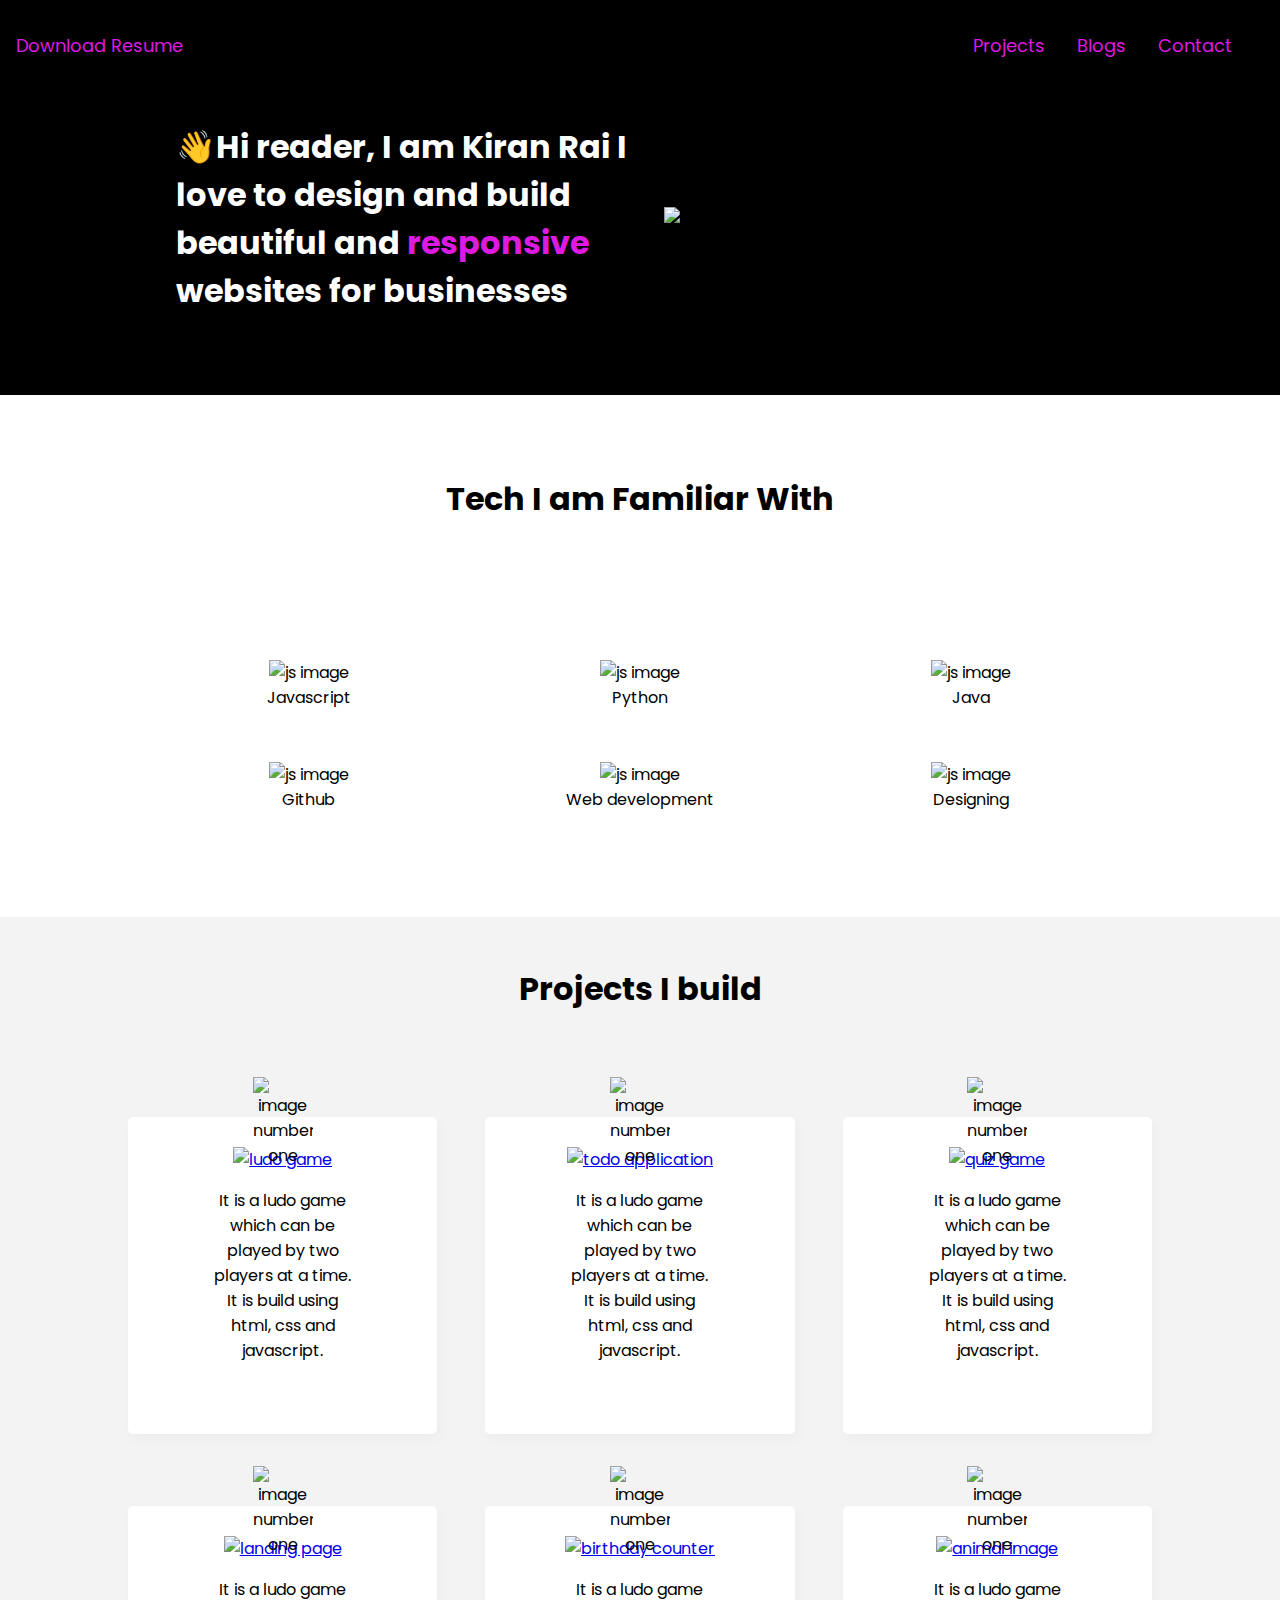
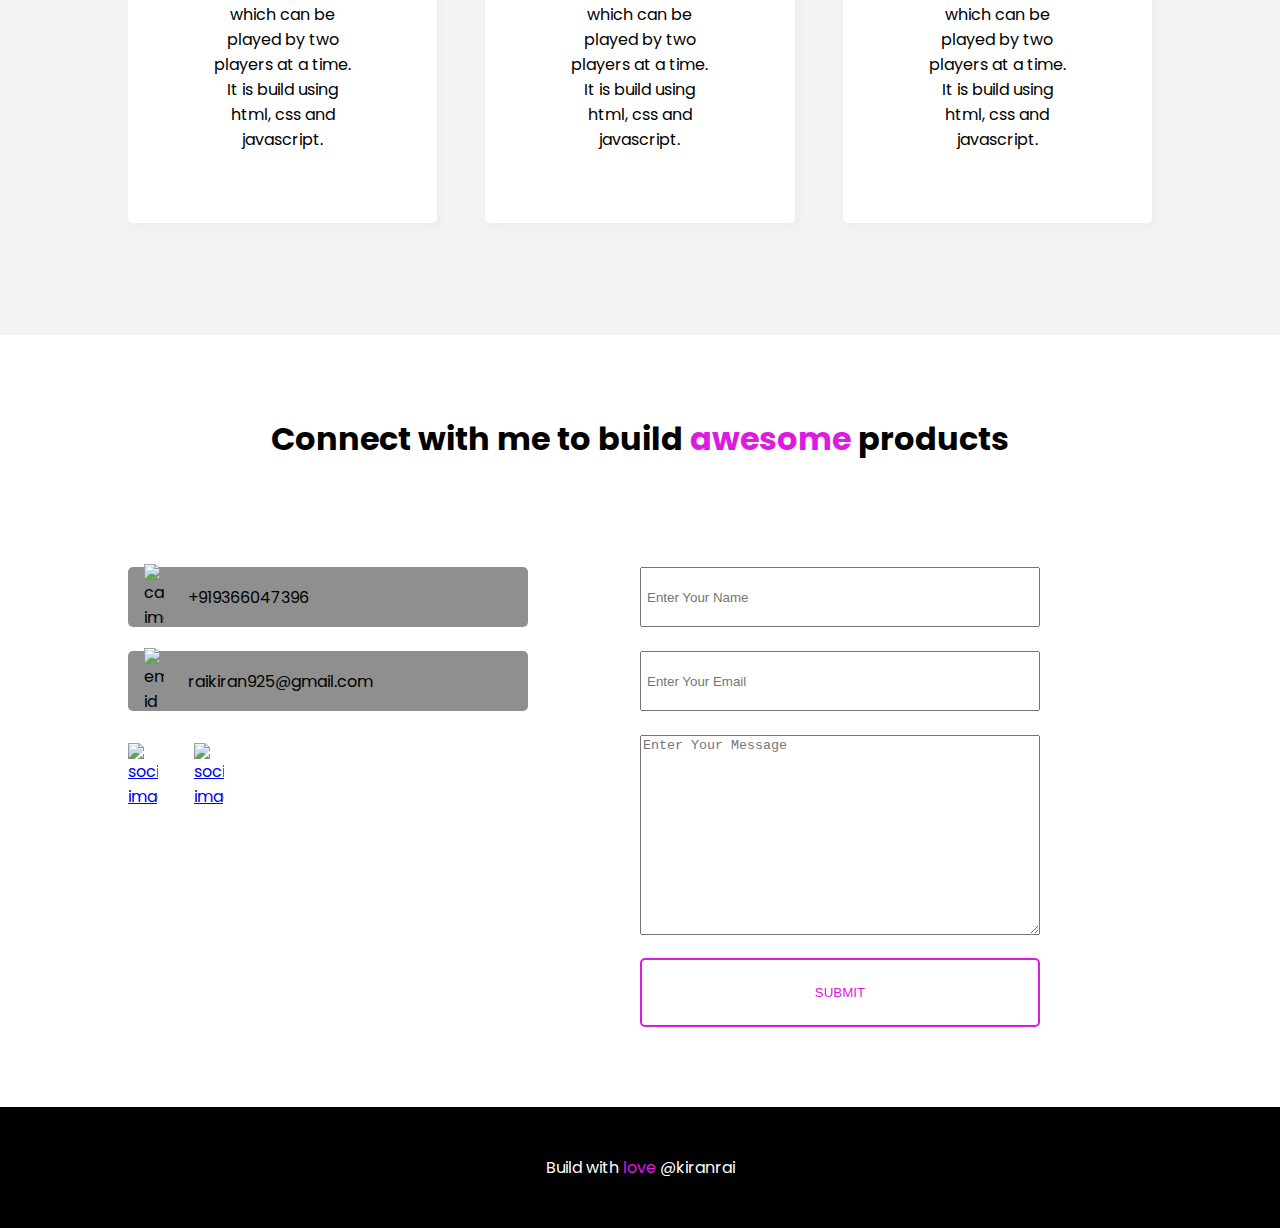
==== index.html @ 129c1e08 "add" ====
<!DOCTYPE html>
<html lang="en">
<head>
    <meta charset="UTF-8">
    <meta http-equiv="X-UA-Compatible" content="IE=edge">
    <meta name="viewport" content="width=device-width, initial-scale=1.0">
    <link rel="stylesheet" href="style.css">
    <title>Kiran Rai</title>
</head>
<body>
    <div class="hero-container">
        <nav>
            <p id="resume"><a href="#">Download Resume</a></p>
            <p id="links">
                <ul>
                    <li><a href="#">Projects</a></li>
                    <li><a href="#">Blogs</a></li>
                    <li><a href="#">Contact</a></li>
                </ul>
            </p>
        </nav>
        <div class="mobile-nav">
         <div id="mobile-nav-link">
             <p>Download Resume</p>
             <p><img src="./assets/menu.png" alt="menu image" id="menu"></p>
         </div>
            <ul class="mobile-link hide">
                <li><a href="#">Projects</a></li>
                    <li><a href="#">Blogs</a></li>
                    <li><a href="#">Contact</a></li>
            </ul>
        </div>
        <div class="container hero">
            <h1>👋Hi reader, I am Kiran Rai 
                I love to design and build beautiful 
                and <span>responsive</span>
                websites for businesses</h1>
                <div class="profile">
                    <img src="./assets/real.png" alt="profile image">
                   
                </div>
        </div>
       
    </div>
    <section>
        <div class="container tech">
            <h1>Tech I am Familiar With</h1>
            <div class="flex-container">
                <div class="flex-box">
                    <img src="./assets/js.png" alt="js image" style="max-width:200px">
                    <p>Javascript</p>
                </div>
                <div class="flex-box">
                    <img src="./assets/python.png" alt="js image" style="max-width:200px">
                    <p>Python</p>
                </div>
                <div class="flex-box">
                    <img src="./assets/java.png" alt="js image" style="max-width:200px">
                    <p>Java</p>
                </div>
                <div class="flex-box">
                    <img src="./assets/github.png" alt="js image" style="max-width:200px">
                    <p>Github</p>
                </div>
                <div class="flex-box">
                    <img src="./assets/development.png" alt="js image" style="max-width:200px">
                    <p>Web development</p>
                </div>
                <div class="flex-box">
                    <img src="./assets/github.png" alt="js image" style="max-width:200px">
                    <p>Designing</p>
                </div>
            </div>
        </div>
    </section>
    <section id="project-container">
        <div class="container">
            <h1>Projects I build</h1>
            <div class="project-box">
                <div class="project">
                    <div class="number"><img src="./assets/number-one (1).png" alt="image number one" style="max-width:60px"></div>
                    <a href="https://optimistic-roentgen-809ddf.netlify.app/" target="_blank">
                        <img src="./assets/ludo.png" alt="ludo game"  class="image">

                    </a>
                    <p class="project-text">
                        It is a ludo game which can be played by two players at a time. It is build using html, css and javascript.
                    </p>
                    <p class="click">click image to view project</p>
                   
                </div>
                <div class="project">
                    <div class="number"><img src="./assets/number-2 (1).png" alt="image number one" style="max-width:60px"></div>
                    <a href="https://affectionate-shirley-61eca2.netlify.app/" target="_blank">
                        <img src="./assets/todo.png" alt="todo application" >

                    </a>
                    <p class="project-text">
                        It is a ludo game which can be played by two players at a time. It is build using html, css and javascript.
                    </p>
                    <p class="click">click image to view project</p>
                   
                </div>
                <div class="project">
                    <div class="number"><img src="./assets/number-3 (1).png" alt="image number one" style="max-width:60px"></div>
                    <a href="https://infallible-pike-3b2a85.netlify.app/" target="_blank">
                        <img src="./assets/quiz.png" alt="quiz game" >

                    </a>
                    <p class="project-text">
                        It is a ludo game which can be played by two players at a time. It is build using html, css and javascript.
                    </p>
                    <p class="click">click image to view project</p>
                   
                </div>
                <div class="project">
                    <div class="number"><img src="./assets/number-four.png" alt="image number one" style="max-width:60px"></div>
                    <a href= https://lucid-bell-023fef.netlify.app/ target="_blank">
                        <img src="./assets/clone.png" alt="landing page" >

                    </a>
                    <p class="project-text">
                        It is a ludo game which can be played by two players at a time. It is build using html, css and javascript.
                    </p>
                    <p class="click">click image to view project</p>
                   
                </div>
                <div class="project">
                    <div class="number"><img src="./assets/number-5.png" alt="image number one" style="max-width:60px"></div>
                    <a href=https://elegant-northcutt-d3e715.netlify.app/ target="_blank">
                        <img src="./assets/birthday counter.png" alt="birthday counter" >

                    </a>
                    <p class="project-text">
                        It is a ludo game which can be played by two players at a time. It is build using html, css and javascript.
                    </p>
                    <p class="click">click image to view project</p>
                   
                </div>
                <div class="project">
                    <div class="number"><img src="./assets/six.png" alt="image number one" style="max-width:60px"></div>
                    <a href=https://lively-travesseiro-78a3d7.netlify.app/ target="_blank">
                        <img src="./assets/image.png" alt="animal image" >

                    </a>
                    <p class="project-text">
                        It is a ludo game which can be played by two players at a time. It is build using html, css and javascript.
                    </p>
                    <p class="click">click image to view project</p>
                   
                </div>
            </div>
        </div>
    </section>
    <section>
        <div class="container">
            <h1>Connect with me to build
               <span>awesome</span>  products</h1>
                <div class="connect-container">
                    <div>
                        <p class="link-p"><img src="./assets/phone-call.png" alt="call image" style="max-width:20px"> +919366047396</p>
                        <p class="link-p"><img src="./assets/email.png" alt="email id" style="max-width:20px">raikiran925@gmail.com</p>
                        <p class="social-icons">
                            <a href="#" target="_blank"><img src="./assets/linkedin.png" alt="social image" style="max-width:30px"></a>
                            <a href="#" target="_blank">  <img src="./assets/twitter.png" alt="social image" style="max-width:30px"></a>
                            
                          
                        </p>
                    </div>
                    <div>
                        <p>
                            <input type="text" class="user-input" placeholder="Enter Your Name">
                        </p>
                        <p>
                            <input type="email" class="user-input" placeholder="Enter Your Email">
                        </p>
                        <p>
                            <textarea class="user-input" placeholder="Enter Your Message"></textarea>
                        </p>
                        <p>
                            <button class="btn" id="submit-btn">SUBMIT</button>
                        </p>
                        
                       
                        
                    </div>
                </div>
        </div>
    </section>
    <footer>
        <p>Build with <span>love</span> @kiranrai</p>
    </footer>
    
    <script src="script.js"></script>
</body>
</html>
---- style.css ----
@import url('https://fonts.googleapis.com/css2?family=Poppins:wght@400;500;600;700&display=swap');

:root{
    --primary:#000;
    --secondary:#DD1AE1;
    --input-box:#C4C4C4;
}
*{
    padding:none;
    margin:0;
    box-sizing:border-box;
}


html,body{
    min-height:100vh;
    font-family:"poppins",sans-serif;
    width:100%;
    overflow-x:hidden;
}

.hero-container{
    background:var(--primary);
    width:100%;
    overflow:hidden;
    position:relative;
}

.hero-container nav{
    display:flex;
    align-items:center;
    justify-content:space-between;
    padding:2rem 1rem;
    font-size:18px;
 
   
}

nav a{
    text-decoration:none;
    color:var(--secondary);
    position:relative;
}

nav a::before {
    content: '';
    position: absolute;
    width: 100%;
    height: 2px;
    border-radius: 2px;
    background-color: var(--secondary);
    background-color:linear-gradient(rgab(0,0,0,0.8),rgba(0,0,0,0.9));
    bottom: -5px;
    left: 0;
    transform-origin: right;
    transform: scaleX(0);
    transition: transform .3s ease-in-out;
  }

nav a:hover::before {
  transform-origin: left;
  transform: scaleX(1);
}

#mobile-nav-link{
    background:#fff;
    display:flex;
    align-items:center;
    justify-content:space-between;
    /* padding:15px; */
    color:#DD1AE1;
    
}

.mobile-nav{
    width:100%;
    text-align:center;
    display:none;
    
}
.hero-container .mobile-nav .mobile-link{
    padding:0 2rem;
    background:#DD1AE1;
}
.mobile-link li{
    list-style-type:none;
    padding:10px 0;
    width:100%;
    font-size:20px;
    border-bottom:1px solid #fff;
    
}
.mobile-link li a{
    color:#fff;
    text-decoration:none;
}

.mobile-link li:last-child{
    border-bottom:none;
}


#resume{
    flex:2;
}

#links{
    flex:1;
}

nav ul{
    
    display:flex;
    align-items:center;
    justify-content:space-around;
    list-style-type:none;
    /* border:1px solid black; */
}

nav ul li{
    margin-right:2rem;
}


.container{
    width:80%;
    margin:0 auto;
}
.container h1{
    font-size:2rem;
    text-align:center;
    margin:5rem 0 5rem 0;
}
/* .profile{
    border:1px solid white;
    
} */

.profile img{
    /* width:100%;
    height:100%; */
    /* max-width:600px;
    max-height:500px;  */
   
   max-width:1000px;
   
    
    
}

.hero{
    
    display:flex;
    align-items:center;
    justify-content:space-between;
    margin-top:-3rem;
    /* border:1px solid #fff; */
    padding-left:3rem;
    
    
}
span{
    color:#DD1AE1;
}

.hero h1{
    flex:2;
    font-size:2rem;
    color:#fff;
    text-align:left;
    /* border:1px solid white; */
}
.hero div{
    /* border:1px solid #fff; */
    /* padding-bottom:8rem; */
    flex:2;
    
}





.tech .flex-container{
    display:grid;
    /* align-items:center;
    flex-wrap:wrap; */
    padding:15px;
    grid-template-columns: repeat(auto-fill, minmax(250px, 1fr));
    text-align:center;
}

.flex-container .flex-box{
    /* margin-right:3rem; */
    margin-top:2rem;
    padding:10px;
}



.flex-container .flex-box p{
    text-align:center;
}

#project-container{
    background:rgba(196, 195, 195, 0.2);
}

#project-container .container h1{
    padding-top:3rem;
}
.project-box{
    /* display:flex; */
    /* align-items:center;
    justify-content:space-between; */
    /* flex-wrap:wrap; */
    display:grid;
    grid-template-columns: repeat(auto-fill, minmax(300px, 1fr));
    grid-gap:3em;
    padding-bottom:7rem;
    

    
}
.project{
    /* border:1px solid black; */
    position:relative;
    flex:1;
    text-align:center;
    /* margin:1rem 1rem; */
    padding:30px;
    box-shadow:3px 5px 10px rgb(238, 237, 237);
    border-radius:5px;
    z-index:1;
    margin-top:1.5rem;
    background:#fff;
}
.project img{
    width:100%;
    max-width:600px;
}

.project-box .project-text{
    width:60%;
    margin:1rem auto;
}

.project .number{
    position:absolute;
    top:-40px;
    left:50%;
    transform:translateX(-50%);
}

.click{
    text-align:center;
    color:#DD1AE1;
    margin-top:1rem;
    opacity:0;
    transition:0.4s;
}

.project:hover .click{
    opacity:1;
}

.connect-container{
    display:flex;
    flex-wrap:wrap;
    margin:2rem 0;
    /* align-items:center; */
    justify-content:space-between;
}

.connect-container div{
    flex:1;
}

.connect-container div .link-p{
    background:rgb(143, 143, 143);
    width:100%;
    max-width:400px;
    height:60px;
    display:flex;
    align-items:center;
    margin-top:1.5rem;
    padding:0 1rem;
    border-radius:5px;
    
}

.connect-container div .link-p img{
    margin-right:1.5rem;
    
}

.social-icons{
    margin-top:2rem;
   
}

.social-icons a{
    margin-left:2rem;
}

.social-icons a:first-child{
    margin-left:0;
}

input.user-input{
    width:100%;
    height:100%;
    max-width:400px;
    height:60px;
    margin-top:1.5rem;
    padding:5px;
}

textarea{
    width:100%;
    max-width:400px;
    height:200px;
    margin-top:1.5rem;
}

.btn{
    width:100%;
    max-width:400px;
    padding:25px 0;
    margin-top:1rem;
    border:2px solid #DD1AE1;
    outline:none;
    background:none;
    color:#DD1AE1;
    border-radius:5px;
    cursor:pointer;
    margin-bottom:3rem;
    transition:all 0.3s ease;
}

#submit-btn:hover{
    border:2px solid #DD1AE1;
    background:#DD1AE1;
    color:#fff;
}

footer{
    width:100%;
    text-align:center;
    color:#fff;
    background:#000;
    padding:3rem 0;
}


/*hiding the mobile navbar*/
.hide{
    display:none;
}



@media only screen and (max-width:989px){

    .hero-container .hero{
        flex-direction:column-reverse;
        text-align:center;
    }
    .hero h1{
        font-size:2.5rem;
    }
    .profile img{
        opacity:0;
    }
   .profile{
       max-height:500px;
       max-width:500px;
       margin-top:5rem;
       overflow:hidden;
       border-radius:48%;
       background-image:url("./assets/profile.jpg");
       background-size:cover;
       background-repeat:no-repeat;
       border:2px solid white;
   }
    .container h1{
        text-align:center;
    }

    /* .connect-container{
        display:block;
        text-align:center;
    } */

   

}

@media only screen and (max-width:600px){
    .hero-container nav{
        display:none;
    }
    .mobile-nav{
        display:block;
    }
    .hero{
        width:100%;
    }
    .hero h1{
        font-size:2rem;
        width:90%;
        font-weight:300;
    }
    #mobile-nav-link img{
        transition:all .4s ease;
    }
    #mobile-nav-link{

        width:100%;
        height:60px;
        padding:10px;
        transition:all .4s ease;
        
    }
    .mobile-link{
        transition:all .4s ease;
    }
    /* #mobile-nav-link img#menu{
        width:32px;
        height:32px;
    } */

    .profile{
        max-height:300px;
        max-width:300px;
        margin-top:5rem;
        overflow:hidden;
        border-radius:48%;
        background-image:url("./assets/profile.jpg");
        background-size:cover;
        background-repeat:no-repeat;
        border:2px solid white;
    }

    .click{
        opacity:1;
    }
    .project-box .project-text{
        width:90%;
        
    }
    .container{
        width:90%;
        
    }
    .container h1{
        width:100%;
        font-size:1.8rem;
        padding:0;
        font-weight:300;
    }
    .hero{
    
       
        /* border:1px solid white; */
        justify-content:center;
        margin-top:-1rem;
        padding-left:0;
        /* border:1px solid #fff; */
      
        
        
    }
    .hero h1{
        /* border:1px solid white; */
        font-size:2rem;
    }
    .hero h1,div{
        flex:1;
    }
    .connect-container{
        display:block;
        align-items:center;
    }
    #submit-btn{
        background:#DD1AE1;
        color:#fff;
    }
}
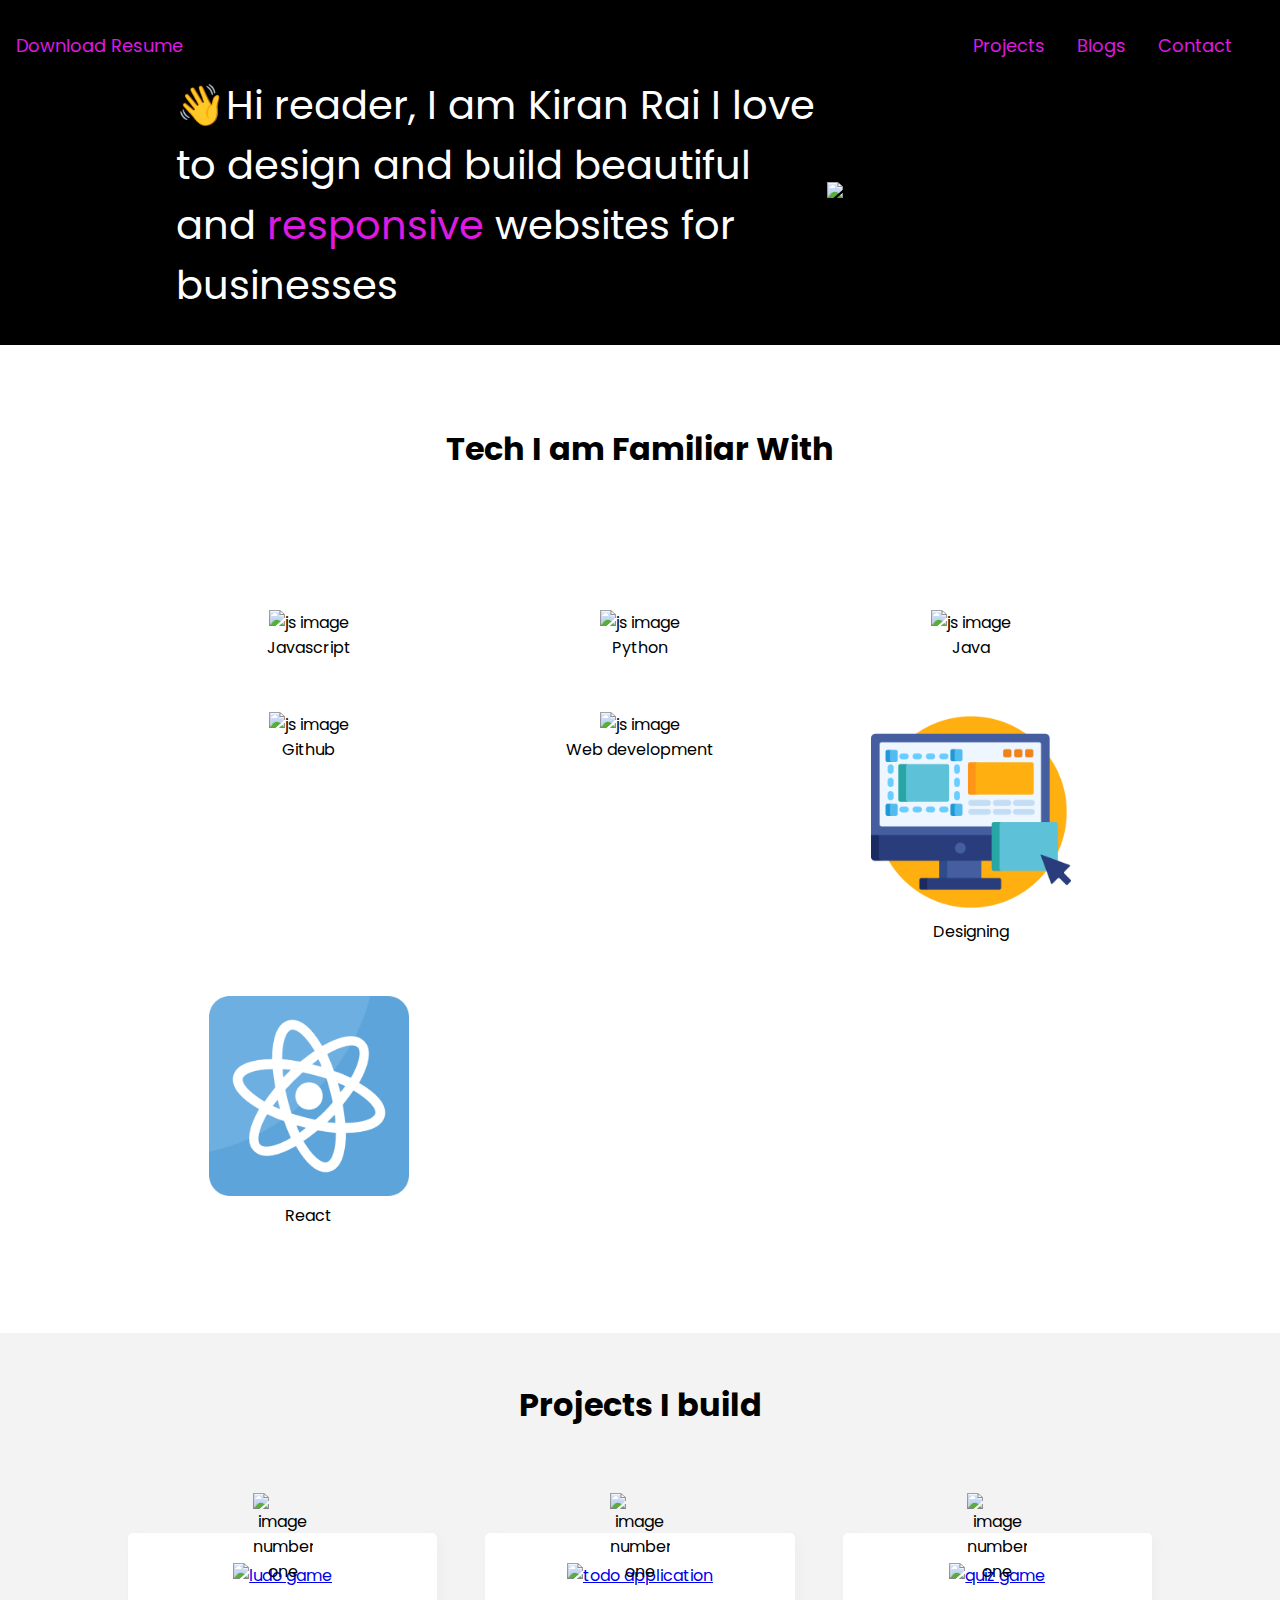
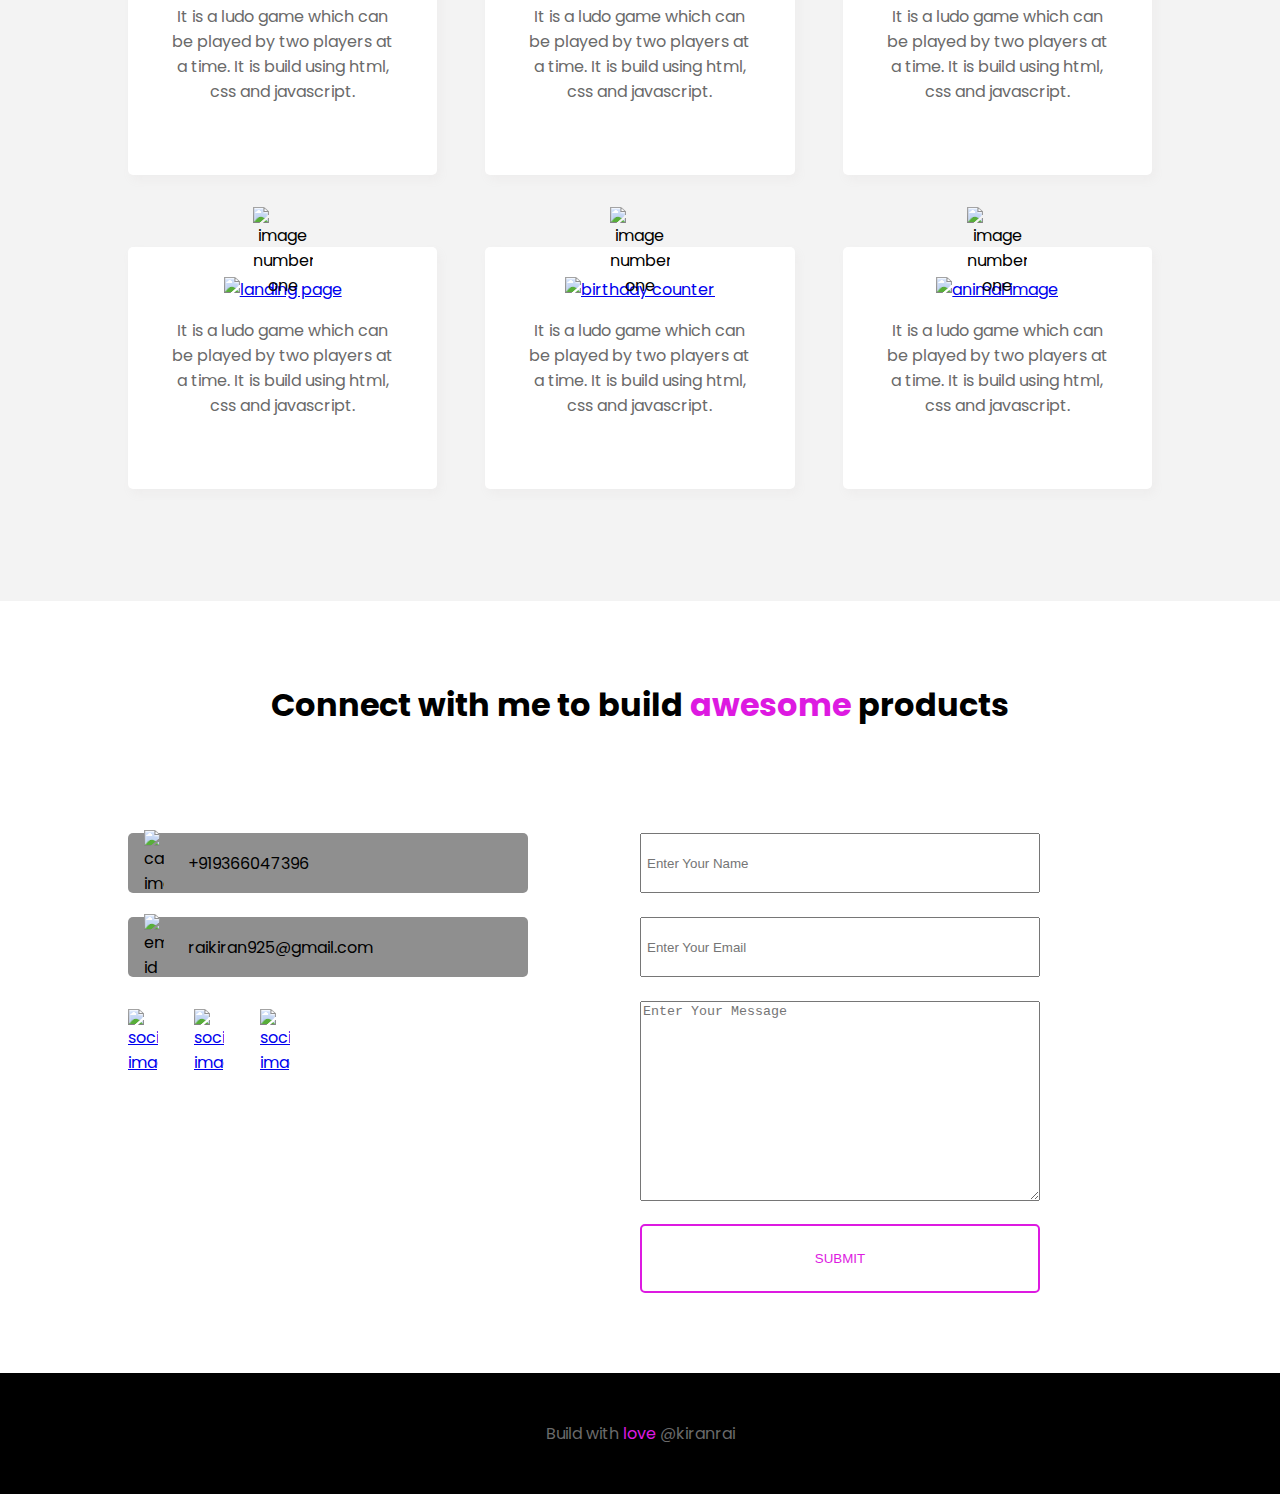
==== commit d7eb77e0: "new tech skill is added" ====
--- a/index.html
+++ b/index.html
@@ -10,24 +10,24 @@
 <body>
     <div class="hero-container">
         <nav>
-            <p id="resume"><a href="#">Download Resume</a></p>
+            <p id="resume"><a href="./assets/my-resume-updated.pdf" target="_blank">Download Resume</a></p>
             <p id="links">
                 <ul>
-                    <li><a href="#">Projects</a></li>
-                    <li><a href="#">Blogs</a></li>
-                    <li><a href="#">Contact</a></li>
+                    <li><a href="#project-container">Projects</a></li>
+                    <li><a href="https://hashnode.com/@raikiran" target="_blank">Blogs</a></li>
+                    <li><a href="#connect">Contact</a></li>
                 </ul>
             </p>
         </nav>
         <div class="mobile-nav">
          <div id="mobile-nav-link">
-             <p>Download Resume</p>
+             <p><a href="./assets/MyResume.pdf" target="_blank">Download Resume</a></p>
              <p><img src="./assets/menu.png" alt="menu image" id="menu"></p>
          </div>
             <ul class="mobile-link hide">
-                <li><a href="#">Projects</a></li>
+                <li><a href="#project-container">Projects</a></li>
                     <li><a href="#">Blogs</a></li>
-                    <li><a href="#">Contact</a></li>
+                    <li><a href="#connect">Contact</a></li>
             </ul>
         </div>
         <div class="container hero">
@@ -67,8 +67,12 @@
                     <p>Web development</p>
                 </div>
                 <div class="flex-box">
-                    <img src="./assets/github.png" alt="js image" style="max-width:200px">
+                    <img src="./assets/ux.png" alt="designing image" style="max-width:200px">
                     <p>Designing</p>
+                </div>
+                <div class="flex-box">
+                    <img src="./assets/react.png" alt="react image" style="max-width:200px">
+                    <p>React</p>
                 </div>
             </div>
         </div>
@@ -153,7 +157,7 @@
         </div>
     </section>
     <section>
-        <div class="container">
+        <div class="container" id="connect">
             <h1>Connect with me to build
                <span>awesome</span>  products</h1>
                 <div class="connect-container">
@@ -161,8 +165,9 @@
                         <p class="link-p"><img src="./assets/phone-call.png" alt="call image" style="max-width:20px"> +919366047396</p>
                         <p class="link-p"><img src="./assets/email.png" alt="email id" style="max-width:20px">raikiran925@gmail.com</p>
                         <p class="social-icons">
-                            <a href="#" target="_blank"><img src="./assets/linkedin.png" alt="social image" style="max-width:30px"></a>
-                            <a href="#" target="_blank">  <img src="./assets/twitter.png" alt="social image" style="max-width:30px"></a>
+                            <a href="https://www.linkedin.com/in/kiran-rai-50b836196" target="_blank"><img src="./assets/linkedin.png" alt="social image" style="max-width:30px"></a>
+                            <a href="https://twitter.com/KiranRai425?t=sV_8Xs8kJhLoR-uDV8BGJg&s=08" target="_blank">  <img src="./assets/twitter.png" alt="social image" style="max-width:30px"></a>
+                            <a href="https://github.com/raikiran07" target="_blank">  <img src="./assets/giticon.png" alt="social image" style="max-width:30px"></a>
                             
                           
                         </p>
--- a/style.css
+++ b/style.css
@@ -17,6 +17,7 @@
     font-family:"poppins",sans-serif;
     width:100%;
     overflow-x:hidden;
+    scroll-behavior:smooth;
 }
 
 .hero-container{
@@ -165,15 +166,18 @@
 
 .hero h1{
     flex:2;
-    font-size:2rem;
+    font-size:2.5rem;
     color:#fff;
     text-align:left;
+    font-weight:400;
+    margin-top:2rem;
+    margin-bottom:30px;
     /* border:1px solid white; */
 }
 .hero div{
     /* border:1px solid #fff; */
     /* padding-bottom:8rem; */
-    flex:2;
+    flex:1;
     
 }
 
@@ -241,8 +245,9 @@
 }
 
 .project-box .project-text{
-    width:60%;
+    width:90%;
     margin:1rem auto;
+    color:rgb(106, 106, 106);
 }
 
 .project .number{
@@ -347,9 +352,10 @@
 footer{
     width:100%;
     text-align:center;
-    color:#fff;
+    color:rgb(106, 106, 106);
     background:#000;
     padding:3rem 0;
+    font-size:16px;
 }
 
 
@@ -436,7 +442,7 @@
         margin-top:5rem;
         overflow:hidden;
         border-radius:48%;
-        background-image:url("./assets/profile.jpg");
+        background-image:url("./assets/myProfile.jpg");
         background-size:cover;
         background-repeat:no-repeat;
         border:2px solid white;
@@ -486,4 +492,13 @@
         background:#DD1AE1;
         color:#fff;
     }
+    .tech h1{
+        margin:50px auto;
+        margin-bottom:0;
+    }
+    #mobile-nav-link p a{
+        text-decoration:none;
+        color:#DD1AE1;
+    }
+    
 }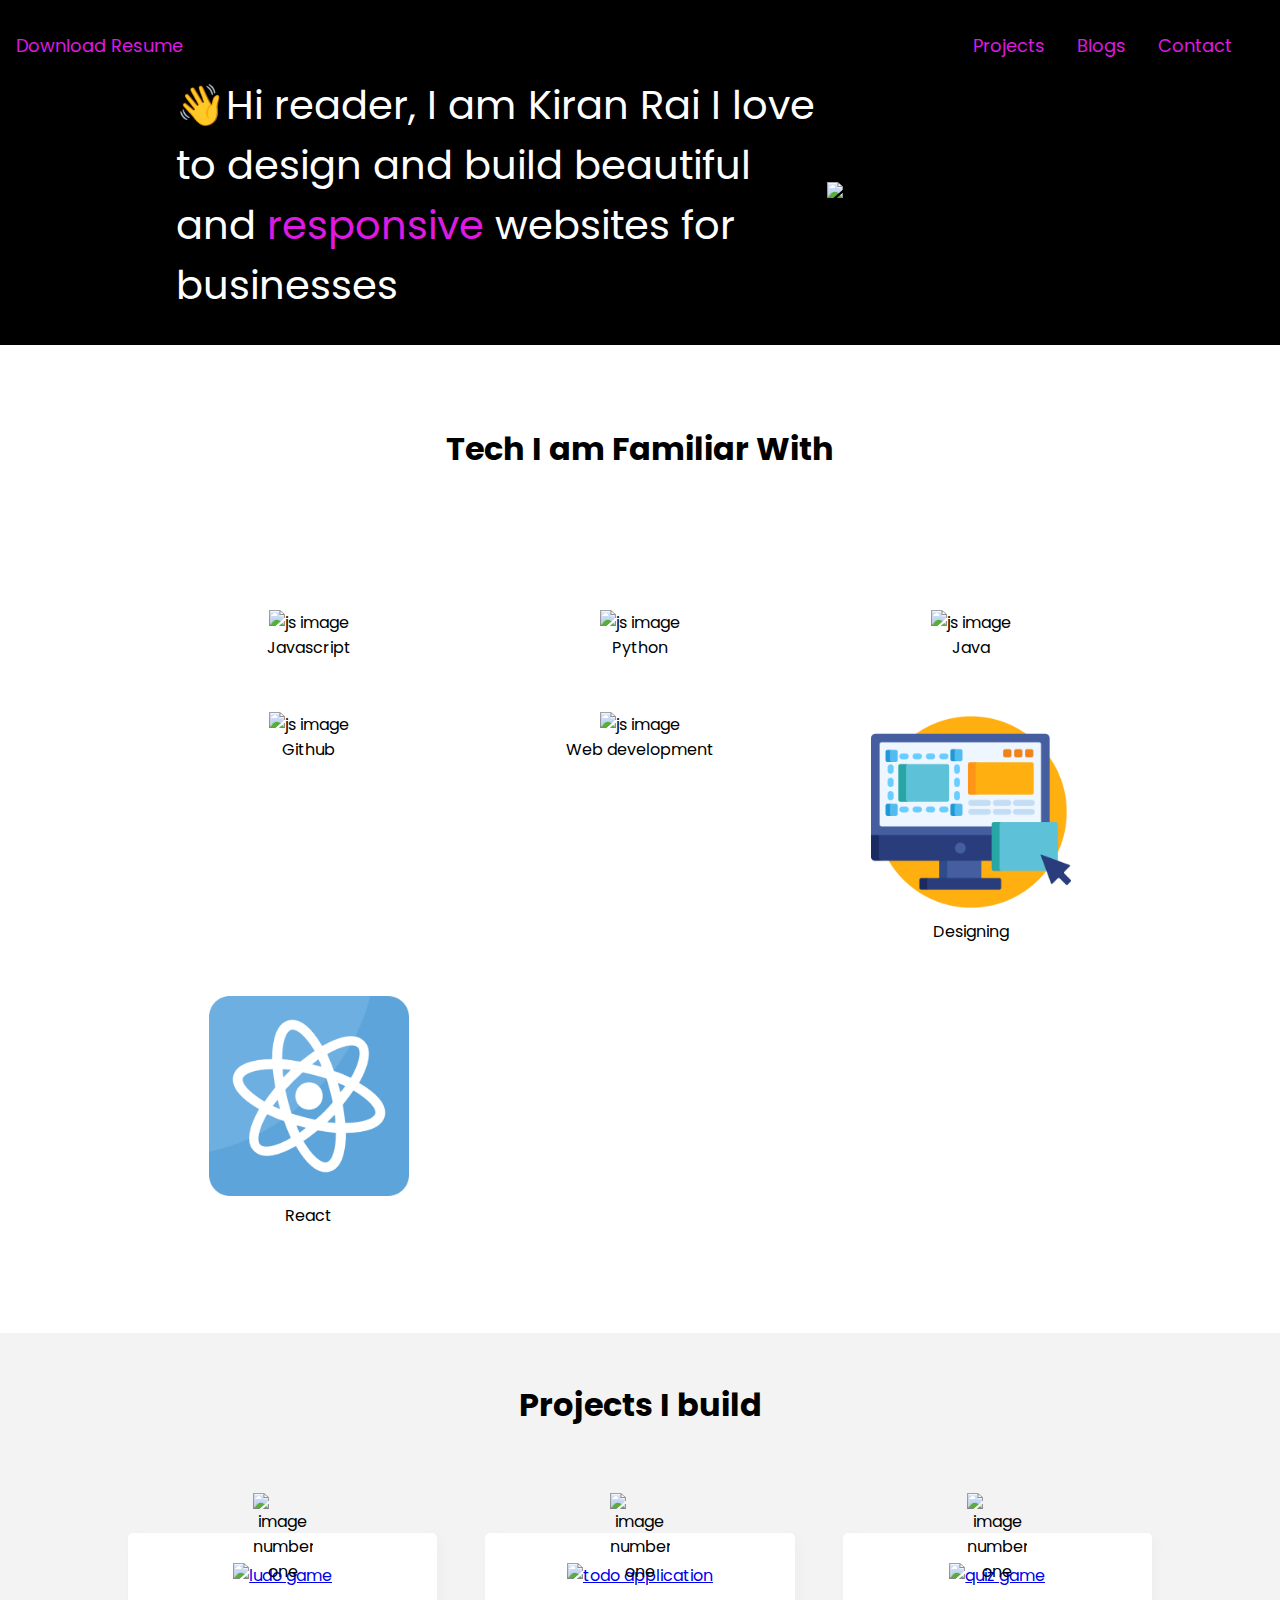
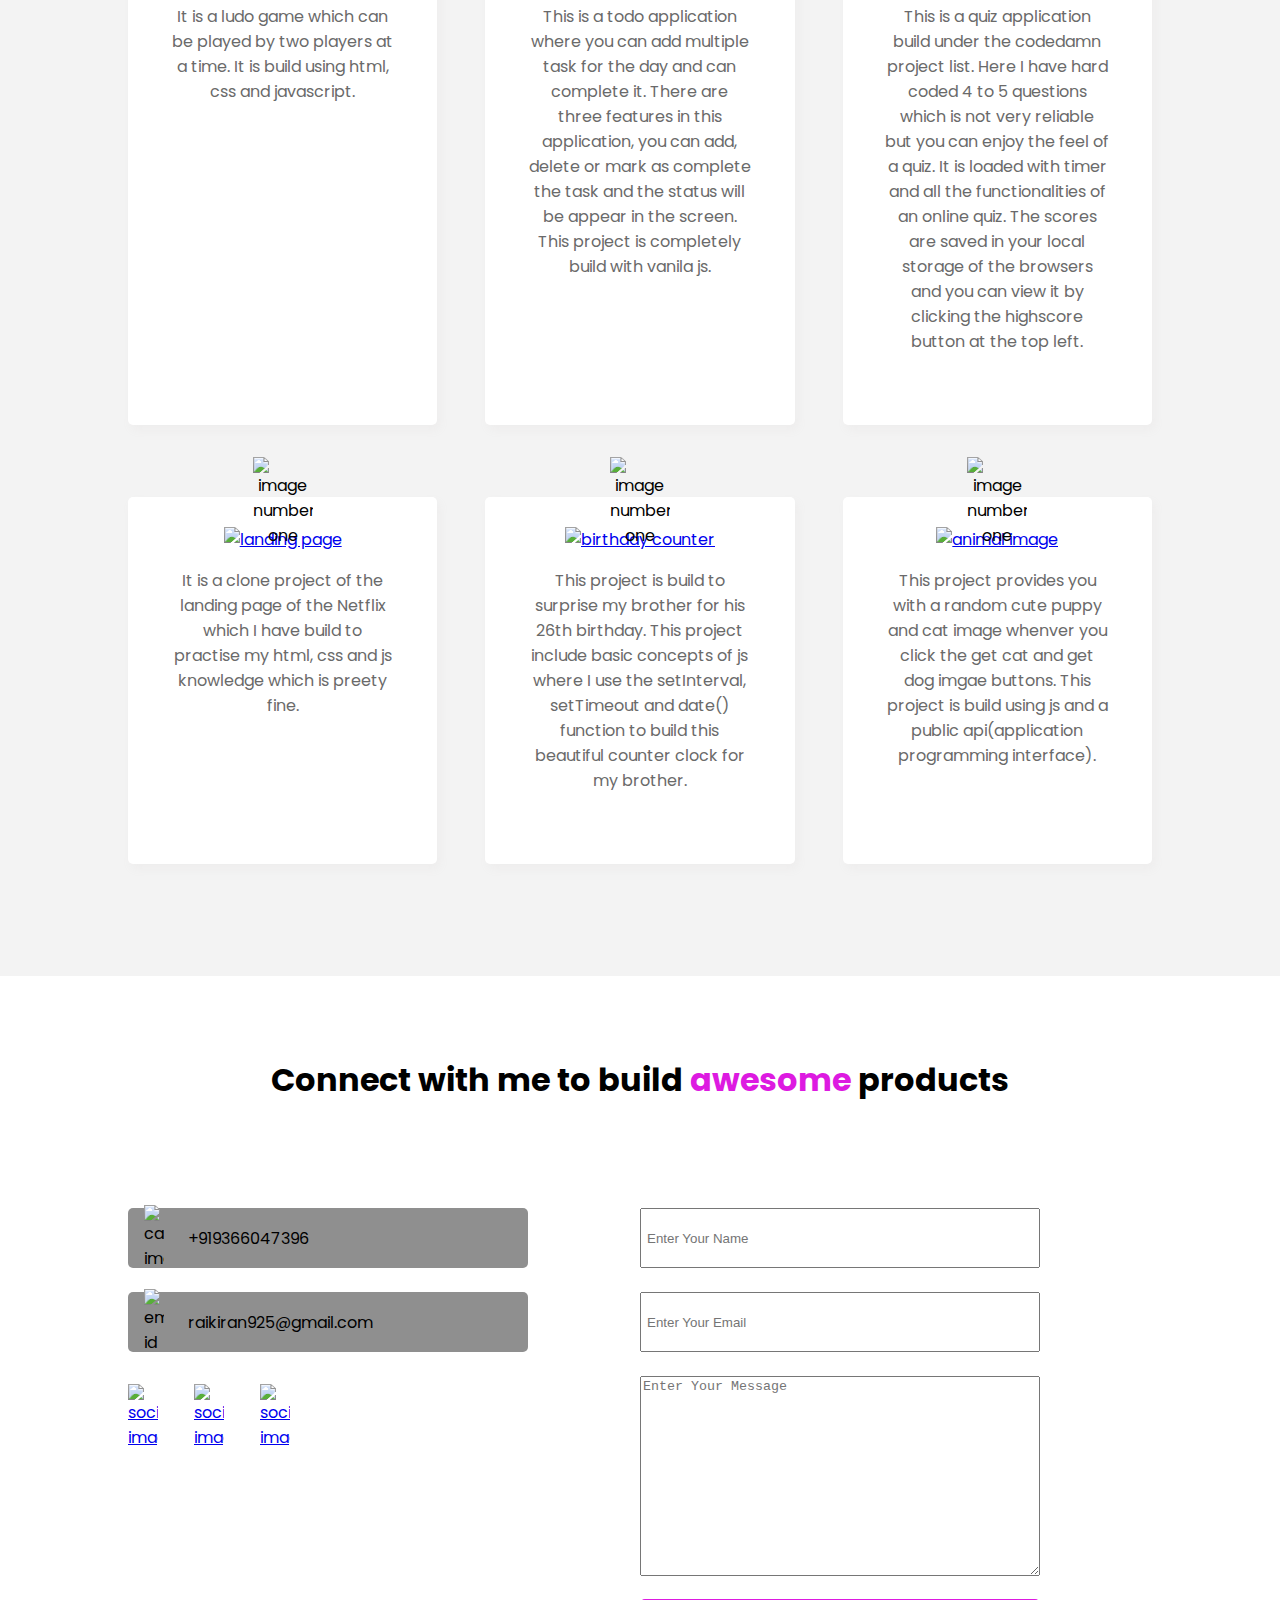
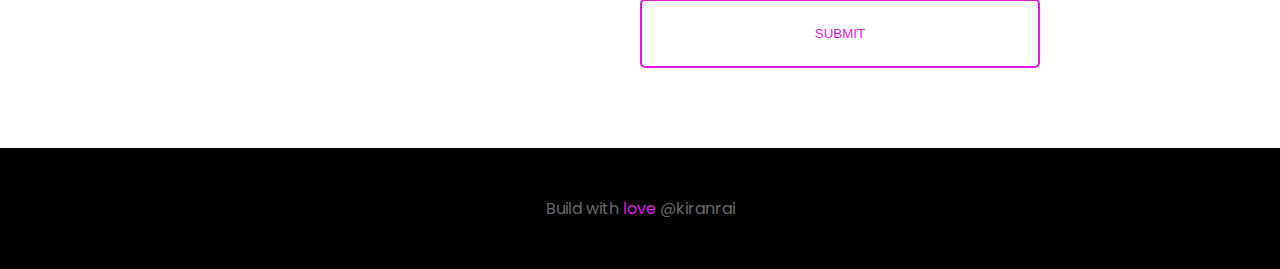
==== commit cd1f9b36: "text of projects is updated" ====
--- a/index.html
+++ b/index.html
@@ -26,7 +26,7 @@
          </div>
             <ul class="mobile-link hide">
                 <li><a href="#project-container">Projects</a></li>
-                    <li><a href="#">Blogs</a></li>
+                    <li><a href="https://hashnode.com/@raikiran" target="_blank">Blogs</a></li>
                     <li><a href="#connect">Contact</a></li>
             </ul>
         </div>
@@ -100,7 +100,7 @@
 
                     </a>
                     <p class="project-text">
-                        It is a ludo game which can be played by two players at a time. It is build using html, css and javascript.
+                        This is a todo application where you can add multiple task for the day and can complete it. There are three features in this application, you can add, delete or mark as complete the task and the status will be appear in the screen. This project is completely build with vanila js.
                     </p>
                     <p class="click">click image to view project</p>
                    
@@ -112,7 +112,7 @@
 
                     </a>
                     <p class="project-text">
-                        It is a ludo game which can be played by two players at a time. It is build using html, css and javascript.
+                       This is a quiz application build under the codedamn project list. Here I have hard coded 4 to 5 questions which is not very reliable but you can enjoy the feel of a quiz. It is loaded with timer and all the functionalities of an online quiz. The scores are saved in your local storage of the browsers and you can view it by clicking the highscore button at the top left.
                     </p>
                     <p class="click">click image to view project</p>
                    
@@ -124,7 +124,7 @@
 
                     </a>
                     <p class="project-text">
-                        It is a ludo game which can be played by two players at a time. It is build using html, css and javascript.
+                        It is a clone project of the landing page of the Netflix which I have build to practise my html, css and js knowledge which is preety fine.
                     </p>
                     <p class="click">click image to view project</p>
                    
@@ -136,7 +136,7 @@
 
                     </a>
                     <p class="project-text">
-                        It is a ludo game which can be played by two players at a time. It is build using html, css and javascript.
+                        This project is build to surprise my brother for his 26th birthday. This project include basic concepts of js where I use the setInterval, setTimeout and date() function to build this beautiful counter clock for my brother.
                     </p>
                     <p class="click">click image to view project</p>
                    
@@ -148,7 +148,7 @@
 
                     </a>
                     <p class="project-text">
-                        It is a ludo game which can be played by two players at a time. It is build using html, css and javascript.
+                        This project provides you with a random cute puppy and cat image whenver you click the get cat and get dog imgae buttons. This project is build using js and a public api(application programming interface).
                     </p>
                     <p class="click">click image to view project</p>
                    
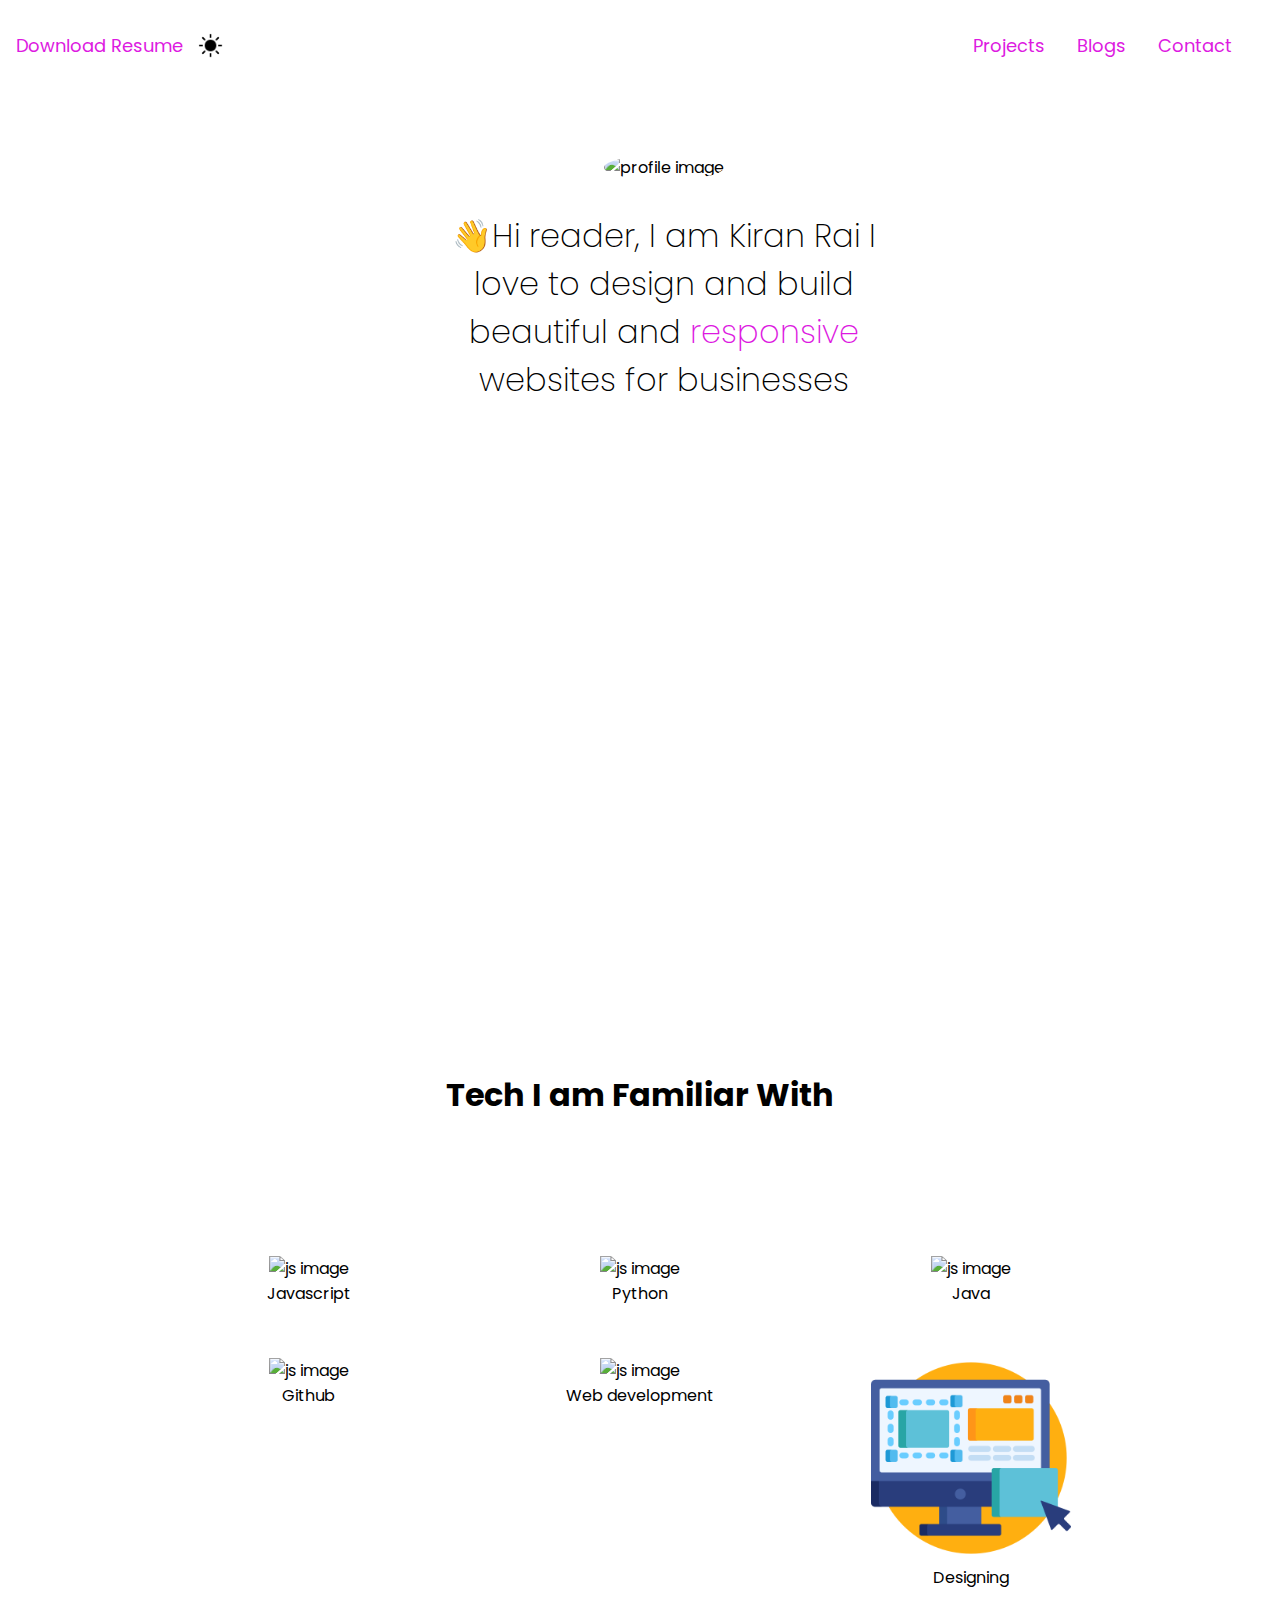
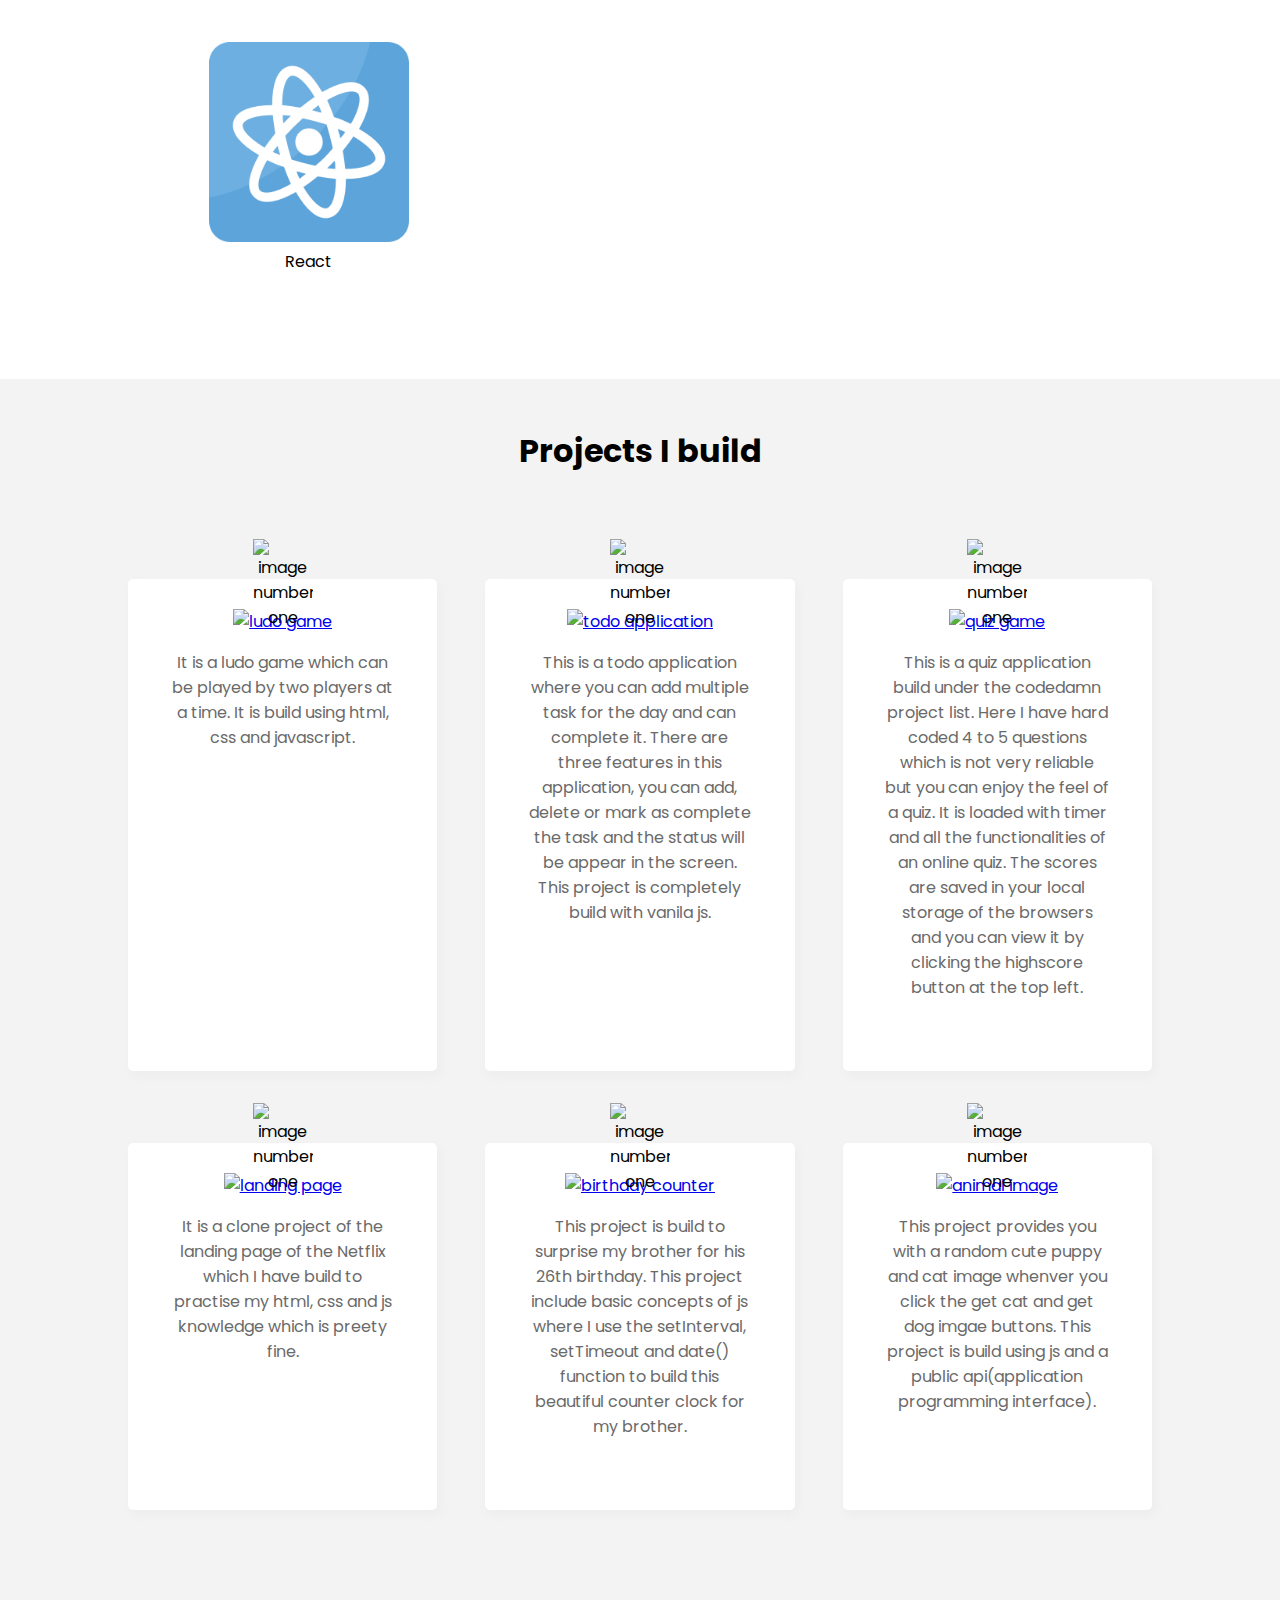
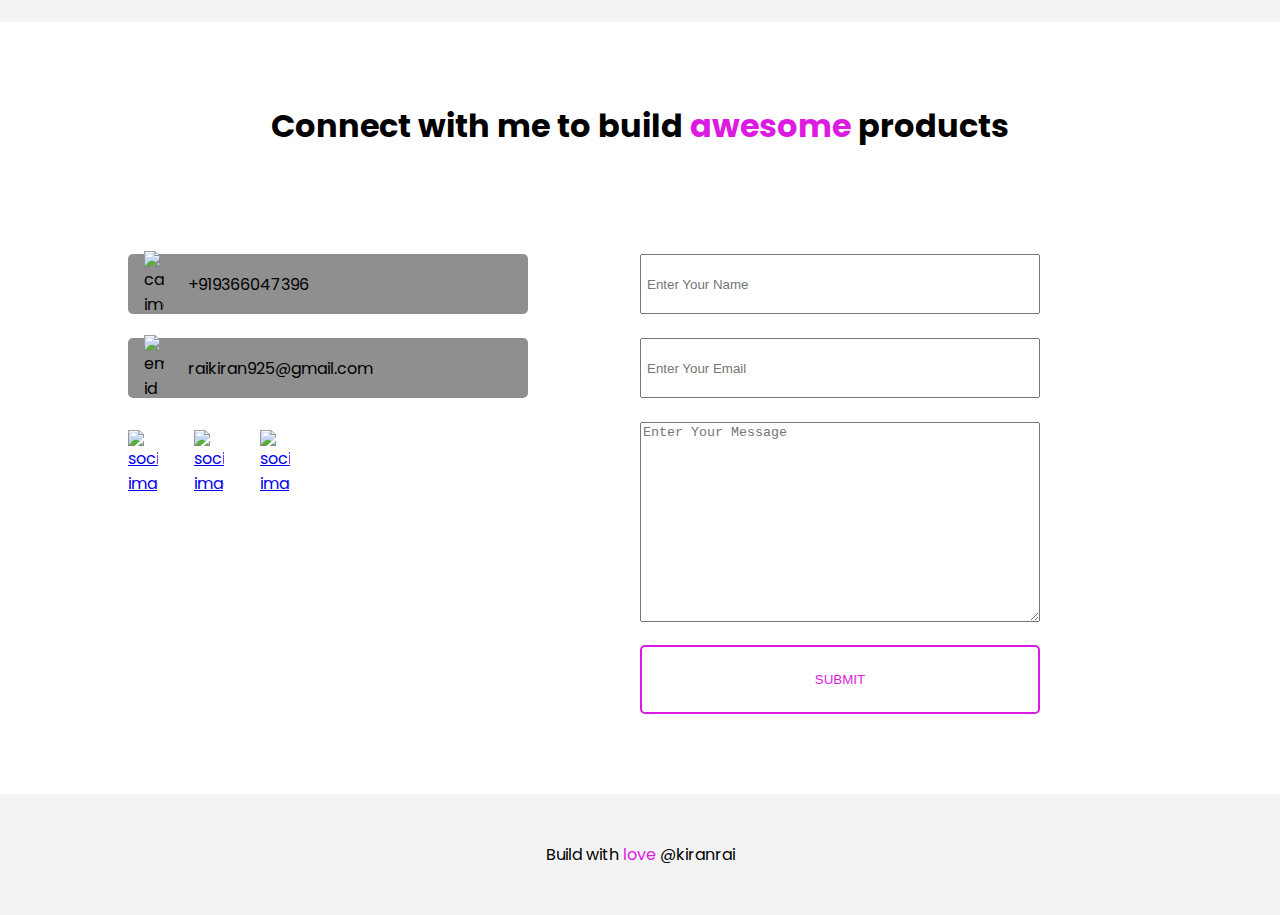
==== commit c284a990: "dark mode added in desktop view" ====
--- a/index.html
+++ b/index.html
@@ -10,7 +10,15 @@
 <body>
     <div class="hero-container">
         <nav>
-            <p id="resume"><a href="./assets/my-resume-updated.pdf" target="_blank">Download Resume</a></p>
+            <div class="left">
+                <p id="resume"><a href="./assets/my-resume-updated.pdf" target="_blank">Download Resume</a>
+                    
+                </p>
+                
+                    <img src="/assets/sun.png" alt="mode image" class="mode-image">
+                
+            </div>
+            
             <p id="links">
                 <ul>
                     <li><a href="#project-container">Projects</a></li>
@@ -21,7 +29,14 @@
         </nav>
         <div class="mobile-nav">
          <div id="mobile-nav-link">
-             <p><a href="./assets/MyResume.pdf" target="_blank">Download Resume</a></p>
+           
+                <p><a href="./assets/my-resume-updated.pdf" target="_blank">Download Resume</a>
+                   
+    
+                </p>
+                
+         
+             
              <p><img src="./assets/menu.png" alt="menu image" id="menu"></p>
          </div>
             <ul class="mobile-link hide">
@@ -31,14 +46,15 @@
             </ul>
         </div>
         <div class="container hero">
-            <h1>👋Hi reader, I am Kiran Rai 
-                I love to design and build beautiful 
-                and <span>responsive</span>
-                websites for businesses</h1>
+           
                 <div class="profile">
-                    <img src="./assets/real.png" alt="profile image">
-                   
-                </div>
+                    <img src="./assets/myProfile.jpg" alt="profile image">
+                   
+                </div>
+                <h1 id="header-heading">👋Hi reader, I am Kiran Rai 
+                    I love to design and build beautiful 
+                    and <span>responsive</span>
+                    websites for businesses</h1>
         </div>
        
     </div>
@@ -172,19 +188,24 @@
                           
                         </p>
                     </div>
+                    
                     <div>
-                        <p>
-                            <input type="text" class="user-input" placeholder="Enter Your Name">
-                        </p>
-                        <p>
-                            <input type="email" class="user-input" placeholder="Enter Your Email">
-                        </p>
-                        <p>
-                            <textarea class="user-input" placeholder="Enter Your Message"></textarea>
-                        </p>
-                        <p>
-                            <button class="btn" id="submit-btn">SUBMIT</button>
-                        </p>
+                        <form  method="post" action="https://formspree.io/f/moqrgyzb">
+
+                            <p>
+                                <input type="text" class="user-input" id="username" placeholder="Enter Your Name" required>
+                            </p>
+                            <p>
+                                <input type="email" name="email" class="user-input" id="useremail" placeholder="Enter Your Email" required>
+                            </p>
+                            <p>
+                                <textarea class="user-input" name="message" id="usermessage" placeholder="Enter Your Message"></textarea>
+                            </p>
+                            <p>
+                                <button class="btn" id="submit-btn" type="submit">SUBMIT</button>
+                            </p>
+                        </form>
+                       
                         
                        
                         
@@ -196,6 +217,8 @@
         <p>Build with <span>love</span> @kiranrai</p>
     </footer>
     
+    <script src="https://smtpjs.com/v3/smtp.js"></script>
     <script src="script.js"></script>
+    
 </body>
 </html>--- a/style.css
+++ b/style.css
@@ -21,10 +21,11 @@
 }
 
 .hero-container{
-    background:var(--primary);
+    background:#fff;;
     width:100%;
     overflow:hidden;
     position:relative;
+    transition:all .5s ease;
 }
 
 .hero-container nav{
@@ -73,6 +74,29 @@
     
 }
 
+/* toggle of dark and light mode */
+.left{
+    display:flex;
+    align-items:center;
+    /* border:1px solid black; */
+}
+
+.left .mode-image{
+    animation:fadein 5s;
+}
+
+/* DARK MODE */
+.dark-mode{
+    background:#000;
+    color:#fff;
+}
+
+.mode-image{
+    margin-left:15px;
+    cursor:pointer;
+    width:25px;
+}
+
 .mobile-nav{
     width:100%;
     text-align:center;
@@ -144,6 +168,9 @@
     max-height:500px;  */
    
    max-width:1000px;
+   width:300px;
+   padding:2rem;
+   margin:2rem;
    
     
     
@@ -151,13 +178,14 @@
 
 .hero{
     
-    display:flex;
+    /* display:flex;
     align-items:center;
-    justify-content:space-between;
+    justify-content:space-between; */
     margin-top:-3rem;
     /* border:1px solid #fff; */
     padding-left:3rem;
-    
+    text-align:center;
+    height:100vh;
     
 }
 span{
@@ -165,20 +193,29 @@
 }
 
 .hero h1{
-    flex:2;
-    font-size:2.5rem;
-    color:#fff;
-    text-align:left;
-    font-weight:400;
-    margin-top:2rem;
-    margin-bottom:30px;
+    /* flex:2; */
+    width:50%;
+    margin:0 auto;
+    font-size:2rem;
+    color:#000;
+    text-align:center;
+    font-weight:200;
+    margin-top:-5rem;
+    /* margin-bottom:30px; */
     /* border:1px solid white; */
 }
 .hero div{
-    /* border:1px solid #fff; */
+   
     /* padding-bottom:8rem; */
-    flex:1;
-    
+    /* flex:1; */
+    text-align:center;
+    margin:3rem auto;
+    
+    
+}
+
+.hero div img{
+    border-radius:50%;
 }
 
 
@@ -352,8 +389,8 @@
 footer{
     width:100%;
     text-align:center;
-    color:rgb(106, 106, 106);
-    background:#000;
+    color:#000;
+    background:rgba(196, 195, 195, 0.2);
     padding:3rem 0;
     font-size:16px;
 }
@@ -367,27 +404,28 @@
 
 
 @media only screen and (max-width:989px){
-
-    .hero-container .hero{
-        flex-direction:column-reverse;
-        text-align:center;
-    }
+   
+
+   
+    .hero{
+        height:auto;
+    }
+
+  
     .hero h1{
         font-size:2.5rem;
     }
-    .profile img{
-        opacity:0;
-    }
+   
    .profile{
-       max-height:500px;
-       max-width:500px;
-       margin-top:5rem;
+       /* max-height:500px;
+       max-width:500px; */
+       /* margin-top:5rem;
        overflow:hidden;
        border-radius:48%;
-       background-image:url("./assets/profile.jpg");
+       background-image:url("./assets/myProfile.jpg"); */
        background-size:cover;
        background-repeat:no-repeat;
-       border:2px solid white;
+       
    }
     .container h1{
         text-align:center;
@@ -403,6 +441,9 @@
 }
 
 @media only screen and (max-width:600px){
+
+    
+   
     .hero-container nav{
         display:none;
     }
@@ -436,17 +477,7 @@
         height:32px;
     } */
 
-    .profile{
-        max-height:300px;
-        max-width:300px;
-        margin-top:5rem;
-        overflow:hidden;
-        border-radius:48%;
-        background-image:url("./assets/myProfile.jpg");
-        background-size:cover;
-        background-repeat:no-repeat;
-        border:2px solid white;
-    }
+    
 
     .click{
         opacity:1;
@@ -501,4 +532,10 @@
         color:#DD1AE1;
     }
     
-}+}
+
+/* animation for the image */
+@keyframes fadein {
+    0% { opacity: 0; }
+    100% { opacity: 1; }
+  }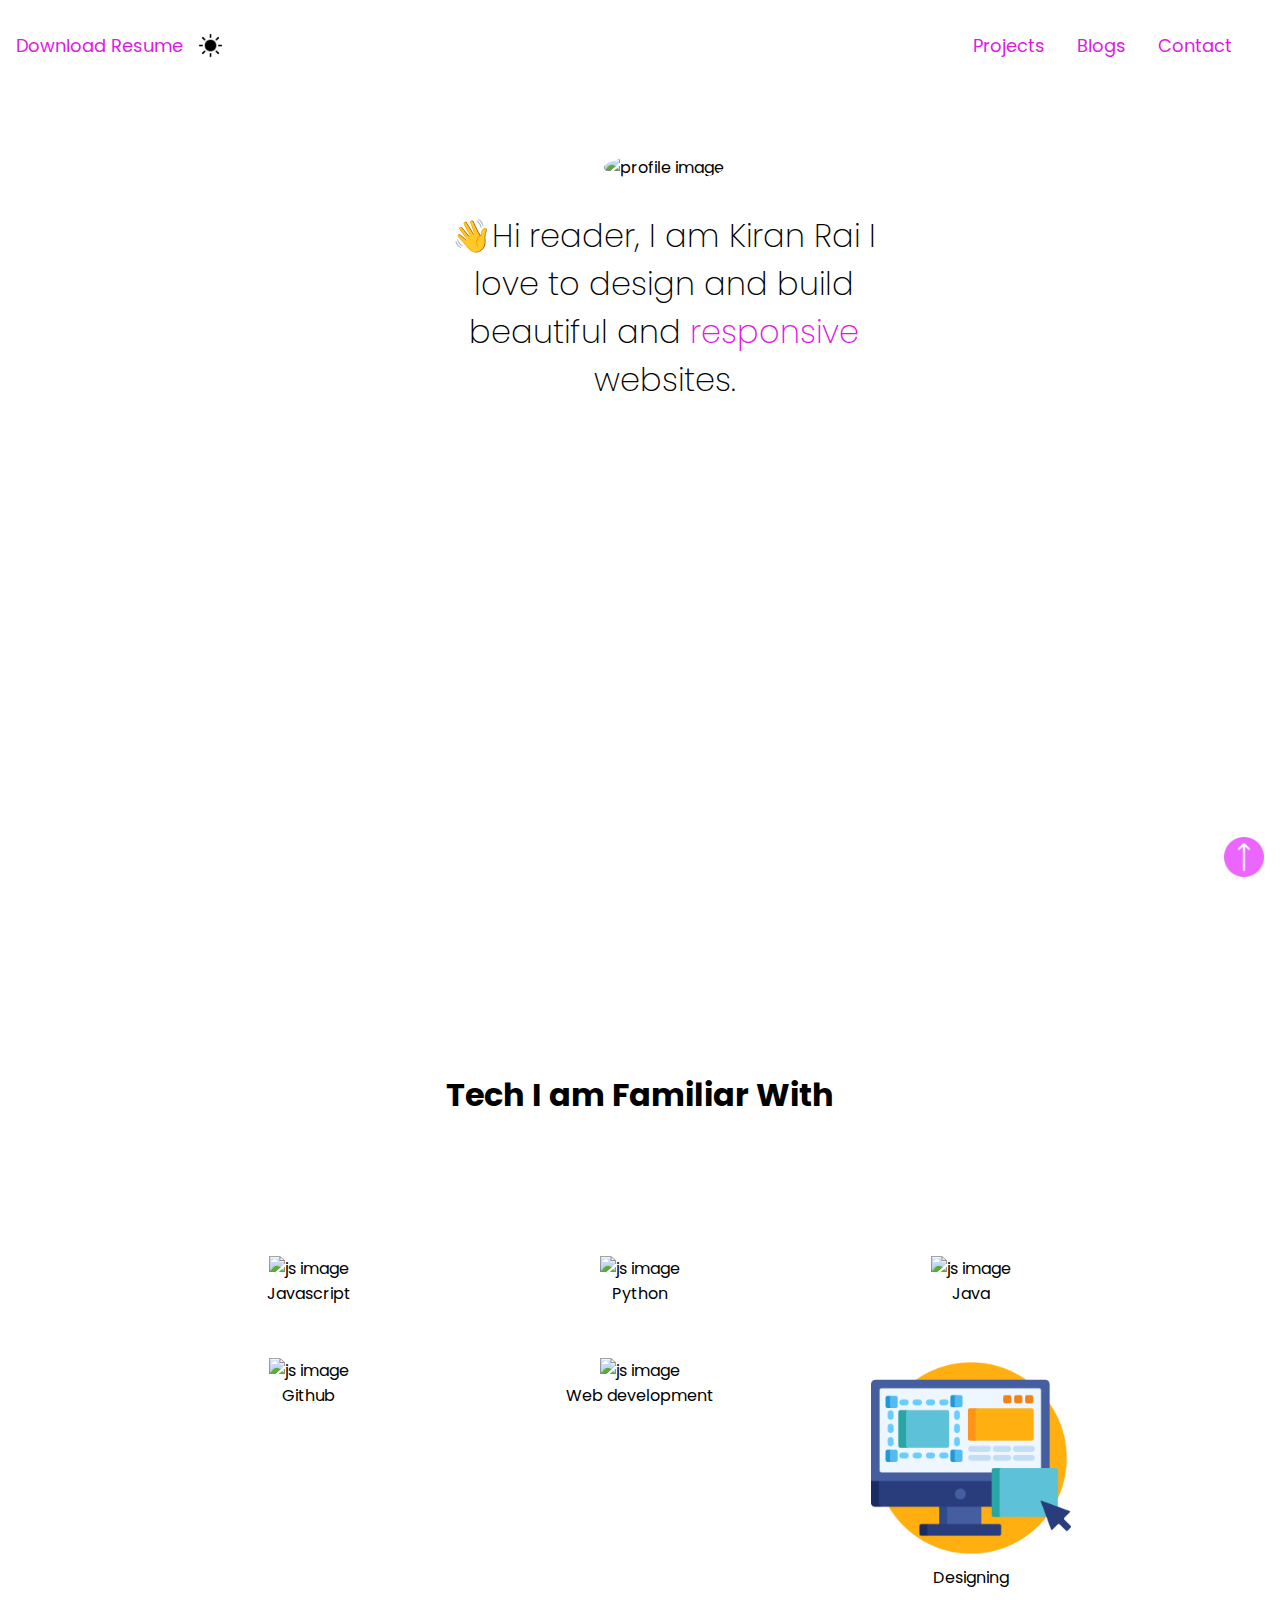
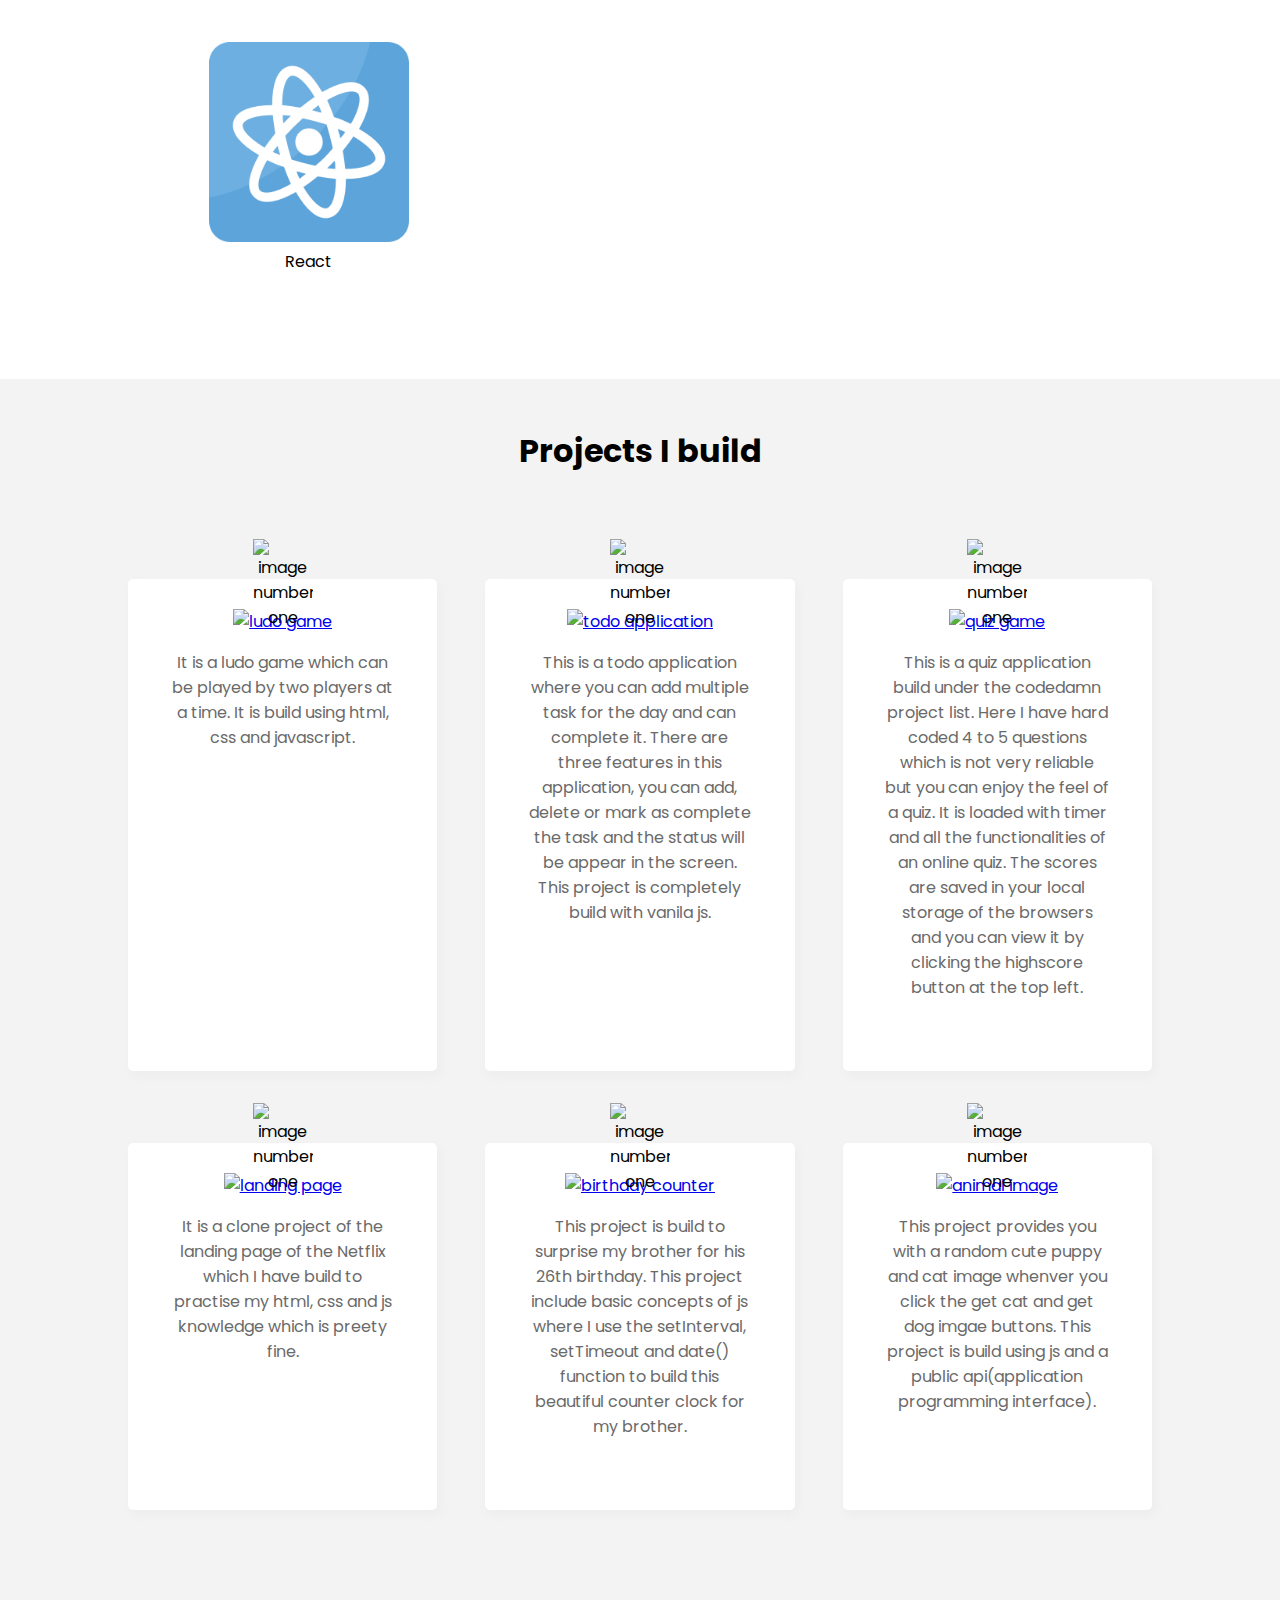
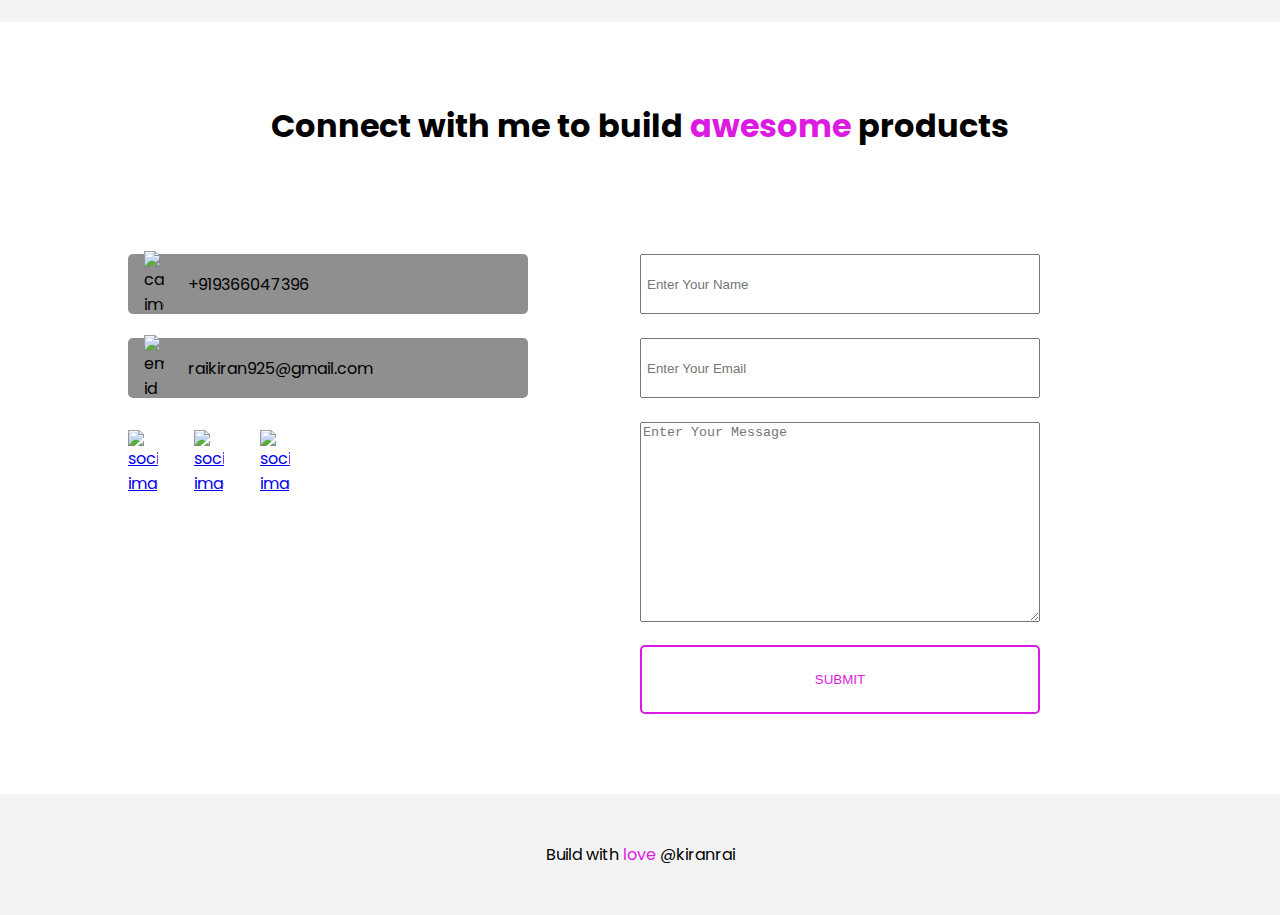
==== commit 13a13f63: "top arrow is added" ====
--- a/index.html
+++ b/index.html
@@ -5,10 +5,11 @@
     <meta http-equiv="X-UA-Compatible" content="IE=edge">
     <meta name="viewport" content="width=device-width, initial-scale=1.0">
     <link rel="stylesheet" href="style.css">
+    <link rel="shortcut icon" type="image/x-icon" href="icon.png">
     <title>Kiran Rai</title>
 </head>
 <body>
-    <div class="hero-container">
+    <div class="hero-container" id="top-container">
         <nav>
             <div class="left">
                 <p id="resume"><a href="./assets/my-resume-updated.pdf" target="_blank">Download Resume</a>
@@ -54,10 +55,18 @@
                 <h1 id="header-heading">👋Hi reader, I am Kiran Rai 
                     I love to design and build beautiful 
                     and <span>responsive</span>
-                    websites for businesses</h1>
+                    websites.</h1>
+        </div>
+
+        <div id="up-arrow">
+            <a href="#top-container">
+                <img src="./assets/up.png" alt="up arrow">
+            </a>
+         
         </div>
        
     </div>
+    
     <section>
         <div class="container tech">
             <h1>Tech I am Familiar With</h1>
--- a/style.css
+++ b/style.css
@@ -18,6 +18,7 @@
     width:100%;
     overflow-x:hidden;
     scroll-behavior:smooth;
+    /* position:relative; */
 }
 
 .hero-container{
@@ -402,6 +403,27 @@
 }
 
 
+/* up arrows */
+
+.hero-container #up-arrow{
+    z-index:10;
+    position:fixed;
+    bottom:1rem;
+    right:1rem;
+}
+
+.hero-container #up-arrow img{
+    width:100%;
+    max-width:40px;
+    
+}
+
+.hero-container #up-arrow img:hover{
+    border-radius:50%;
+    box-shadow:1px 3px 20px #fa70fc;
+}
+
+
 
 @media only screen and (max-width:989px){
    
